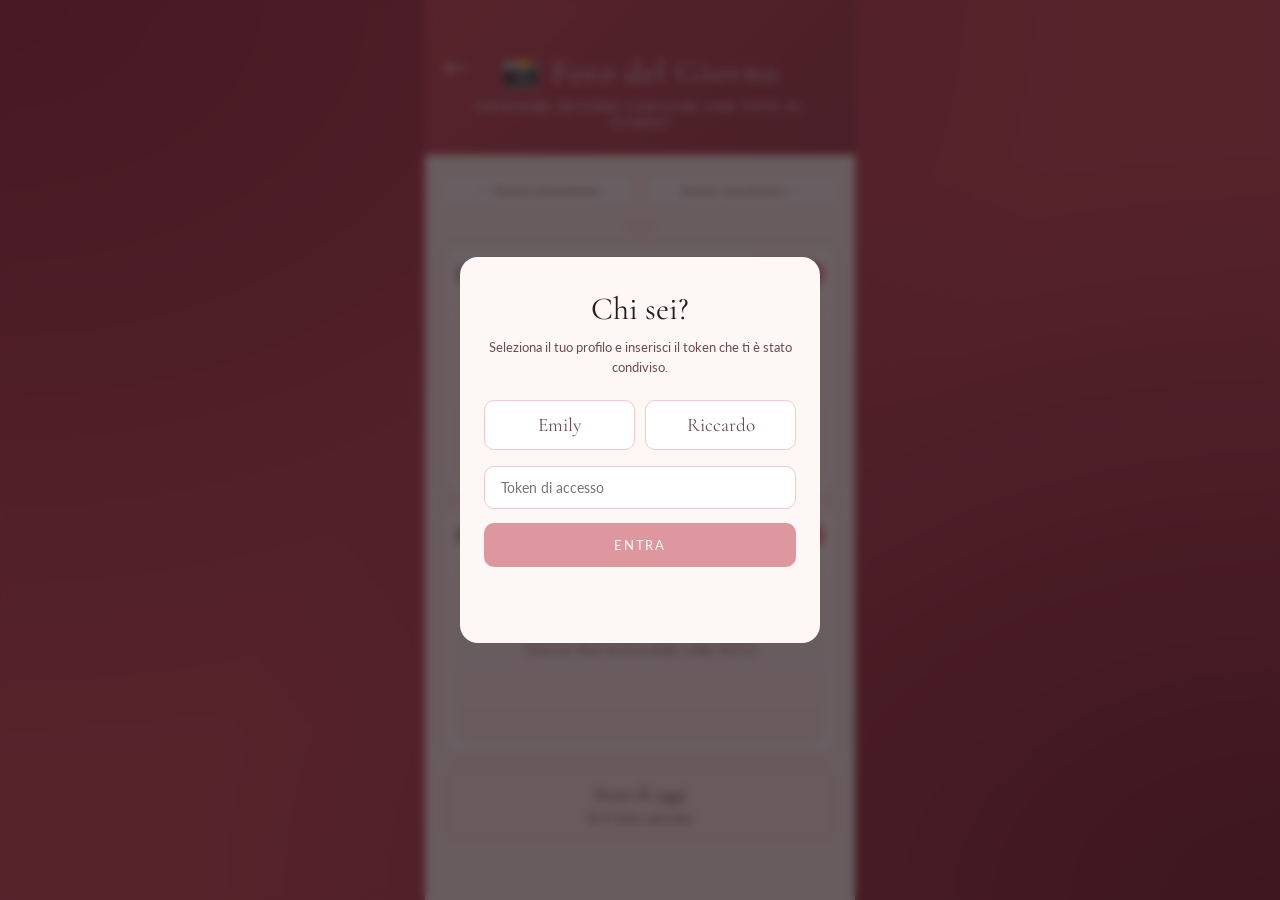
==== daily-photo.html @ a5b9713e "frontend" ====
<!DOCTYPE html>
<html lang="it">
<head>
  <meta charset="UTF-8">
  <meta name="viewport" content="width=device-width, initial-scale=1.0, viewport-fit=cover">
  <title>Foto del Giorno - Red Wire</title>
  <link rel="stylesheet" href="daily-photo.css">
</head>
<body>
  <div class="container">
    <header>
      <a href="index.html" class="back-button" aria-label="Torna alla home">&#8592;</a>
      <h1>📸 Foto del Giorno</h1>
      <p class="subtitle">Entrambi devono caricare una foto al giorno</p>
    </header>

    <main>
      <div class="day-nav" aria-label="Naviga tra i giorni">
        <button type="button" class="day-nav-btn" id="prevDayBtn">&#8592; Giorno precedente</button>
        <button type="button" class="day-nav-btn" id="nextDayBtn">Giorno successivo &#8594;</button>
      </div>
      <div class="date-chip" id="todayLabel"></div>
      <p class="viewing-hint" id="viewingHint"></p>

      <section class="upload-card" data-user-id="userA">
        <div class="card-head">
          <h2>Emily</h2>
          <span class="status-badge">In attesa</span>
        </div>
        <label class="upload-area">
          <input type="file" accept="image/*" />
          <span class="placeholder">Tocca per scegliere una foto</span>
          <img class="preview" alt="Anteprima Utente 1">
        </label>
      </section>

      <section class="upload-card" data-user-id="userB">
        <div class="card-head">
          <h2>Riccardo</h2>
          <span class="status-badge">In attesa</span>
        </div>
        <label class="upload-area">
          <input type="file" accept="image/*" />
          <span class="placeholder">Tocca per scegliere una foto</span>
          <img class="preview" alt="Anteprima Utente 2">
        </label>
      </section>

      <div class="progress-box">
        <p class="progress-title">Stato di oggi</p>
        <p class="progress-text" id="progressText">0/2 foto caricate</p>
      </div>
    </main>
  </div>

  <script src="js/daily-photo.js"></script>
</body>
</html>
---- daily-photo.css ----
@import url('https://fonts.googleapis.com/css2?family=Cormorant+Garamond:ital,wght@0,400;0,600;1,400&family=Lato:wght@300;400&display=swap');

* { margin: 0; padding: 0; box-sizing: border-box; }

:root {
  --rose: #c0394b;
  --rose-deep: #962d3c;
  --rose-light: #e8748a;
  --rose-pale: #fdf0f2;
  --rose-mid: #f5c6ce;
  --ink: #2a1a1e;
  --ink-soft: #6b4c52;
  --cream: #fdf8f5;
  --gold: #c9a96e;
}

html, body { height: 100%; }

body {
  font-family: 'Lato', sans-serif;
  background-color: var(--rose);
  background-image:
    radial-gradient(ellipse at top left, #8b1a2e 0%, transparent 60%),
    radial-gradient(ellipse at bottom right, #6b0f20 0%, transparent 60%);
  min-height: 100vh;
  display: flex;
  justify-content: center;
}

.container {
  width: 100%;
  max-width: 430px;
  min-height: 100vh;
  background: var(--cream);
  display: flex;
  flex-direction: column;
}

header {
  background: linear-gradient(135deg, var(--rose) 0%, var(--rose-deep) 100%);
  color: #fff;
  text-align: center;
  padding: 52px 24px 24px;
  position: relative;
}

.back-button {
  position: absolute;
  left: 18px;
  top: 54px;
  color: rgba(255,255,255,0.85);
  text-decoration: none;
  font-size: 1.6em;
  transition: all 0.25s ease;
  line-height: 1;
}

.back-button:hover { color: #fff; transform: translateX(-3px); }

header h1 {
  font-family: 'Cormorant Garamond', serif;
  font-weight: 400;
  font-size: 2em;
  letter-spacing: 0.06em;
}

.subtitle {
  margin-top: 8px;
  font-size: 0.8em;
  letter-spacing: 0.1em;
  text-transform: uppercase;
  opacity: 0.85;
}

main {
  flex: 1;
  padding: 18px 16px 28px;
  overflow-y: auto;
}

.date-chip {
  width: fit-content;
  margin: 0 auto 16px;
  padding: 8px 14px;
  border-radius: 999px;
  border: 1px solid var(--rose-mid);
  color: var(--ink-soft);
  font-size: 0.75em;
  letter-spacing: 0.08em;
  text-transform: uppercase;
  background: var(--rose-pale);
}

.day-nav {
  display: flex;
  gap: 8px;
  margin-bottom: 10px;
}

.day-nav-btn {
  flex: 1;
  border: 1px solid var(--rose-mid);
  background: #fff;
  color: var(--ink-soft);
  border-radius: 10px;
  padding: 10px 8px;
  font-size: 0.74em;
  letter-spacing: 0.04em;
  cursor: pointer;
  transition: all 0.2s ease;
}

.day-nav-btn:hover:not(:disabled) {
  border-color: var(--rose-light);
  color: var(--ink);
}

.day-nav-btn:disabled {
  opacity: 0.45;
  cursor: not-allowed;
}

.viewing-hint {
  text-align: center;
  margin: -8px 0 14px;
  color: var(--ink-soft);
  letter-spacing: 0.04em;
  font-size: 0.78em;
}

.upload-card {
  background: #fff;
  border: 1px solid var(--rose-mid);
  border-radius: 14px;
  padding: 14px;
  margin-bottom: 12px;
  box-shadow: 0 4px 18px rgba(192,57,75,0.08);
}

.card-head {
  display: flex;
  justify-content: space-between;
  align-items: center;
  margin-bottom: 10px;
}

.card-head h2 {
  font-family: 'Cormorant Garamond', serif;
  font-size: 1.5em;
  font-weight: 600;
  color: var(--ink);
}

.status-badge {
  font-size: 0.68em;
  letter-spacing: 0.08em;
  text-transform: uppercase;
  color: #fff;
  background: var(--rose-light);
  padding: 6px 10px;
  border-radius: 999px;
}

.upload-area {
  border: 1px dashed var(--rose-mid);
  border-radius: 12px;
  min-height: 180px;
  display: flex;
  align-items: center;
  justify-content: center;
  position: relative;
  cursor: pointer;
  overflow: hidden;
  background: linear-gradient(180deg, #fff 0%, var(--rose-pale) 100%);
}

.upload-area input {
  position: absolute;
  inset: 0;
  opacity: 0;
  cursor: pointer;
}

.placeholder {
  color: var(--ink-soft);
  font-size: 0.82em;
  letter-spacing: 0.05em;
  text-transform: uppercase;
  text-align: center;
  padding: 0 14px;
}

.preview {
  display: none;
  width: 100%;
  height: 100%;
  object-fit: cover;
}

.upload-card.uploaded .preview { display: block; }
.upload-card.uploaded .placeholder { display: none; }
.upload-card.uploaded .status-badge { background: var(--rose); }

.upload-card.locked .upload-area {
  cursor: not-allowed;
  opacity: 0.75;
}

.upload-card.locked .upload-area input {
  pointer-events: none;
}

.progress-box {
  margin-top: 8px;
  border-radius: 14px;
  padding: 14px;
  background: var(--rose-pale);
  border: 1px solid var(--rose-mid);
  text-align: center;
}

.progress-title {
  font-family: 'Cormorant Garamond', serif;
  color: var(--ink);
  font-size: 1.2em;
}

.progress-text {
  margin-top: 4px;
  color: var(--ink-soft);
  letter-spacing: 0.04em;
  font-size: 0.82em;
}

/* ---- Setup dialog ---- */
#setup-overlay {
  position: fixed;
  inset: 0;
  background: rgba(42, 26, 30, 0.7);
  display: flex;
  align-items: center;
  justify-content: center;
  z-index: 1000;
  padding: 24px;
  backdrop-filter: blur(4px);
}

.setup-modal {
  background: var(--cream);
  border-radius: 18px;
  padding: 32px 24px;
  width: 100%;
  max-width: 360px;
  text-align: center;
}

.setup-modal h2 {
  font-family: 'Cormorant Garamond', serif;
  font-size: 2em;
  font-weight: 400;
  color: var(--ink);
  margin-bottom: 10px;
}

.setup-modal p {
  font-size: 0.82em;
  color: var(--ink-soft);
  line-height: 1.5;
  margin-bottom: 22px;
}

.setup-users {
  display: flex;
  gap: 10px;
  margin-bottom: 16px;
}

.setup-user-btn {
  flex: 1;
  padding: 12px;
  border-radius: 10px;
  border: 1.5px solid var(--rose-mid);
  background: #fff;
  color: var(--ink-soft);
  font-family: 'Cormorant Garamond', serif;
  font-size: 1.2em;
  cursor: pointer;
  transition: all 0.2s;
}

.setup-user-btn.active {
  border-color: var(--rose);
  background: var(--rose);
  color: #fff;
}

.setup-token-input {
  width: 100%;
  padding: 12px 16px;
  border: 1.5px solid var(--rose-mid);
  border-radius: 10px;
  font-family: 'Lato', sans-serif;
  font-size: 0.9em;
  color: var(--ink);
  background: #fff;
  margin-bottom: 14px;
  outline: none;
  transition: border-color 0.2s;
}
.setup-token-input:focus { border-color: var(--rose-light); }

.setup-confirm-btn {
  width: 100%;
  padding: 14px;
  background: var(--rose);
  color: #fff;
  border: none;
  border-radius: 10px;
  font-family: 'Lato', sans-serif;
  font-size: 0.84em;
  letter-spacing: 0.12em;
  text-transform: uppercase;
  cursor: pointer;
  transition: background 0.2s;
  margin-bottom: 6px;
}
.setup-confirm-btn:disabled { opacity: 0.5; cursor: not-allowed; }
.setup-confirm-btn:hover:not(:disabled) { background: var(--rose-deep); }

.setup-error {
  font-size: 0.8em;
  color: var(--rose);
  min-height: 1.2em;
}

/* ---- Loading state ---- */
.upload-card.loading .upload-area {
  opacity: 0.6;
  pointer-events: none;
}

.upload-card.loading .status-badge {
  background: var(--gold);
  animation: pulse 1s ease-in-out infinite;
}

@keyframes pulse {
  0%, 100% { opacity: 1; }
  50% { opacity: 0.6; }
}
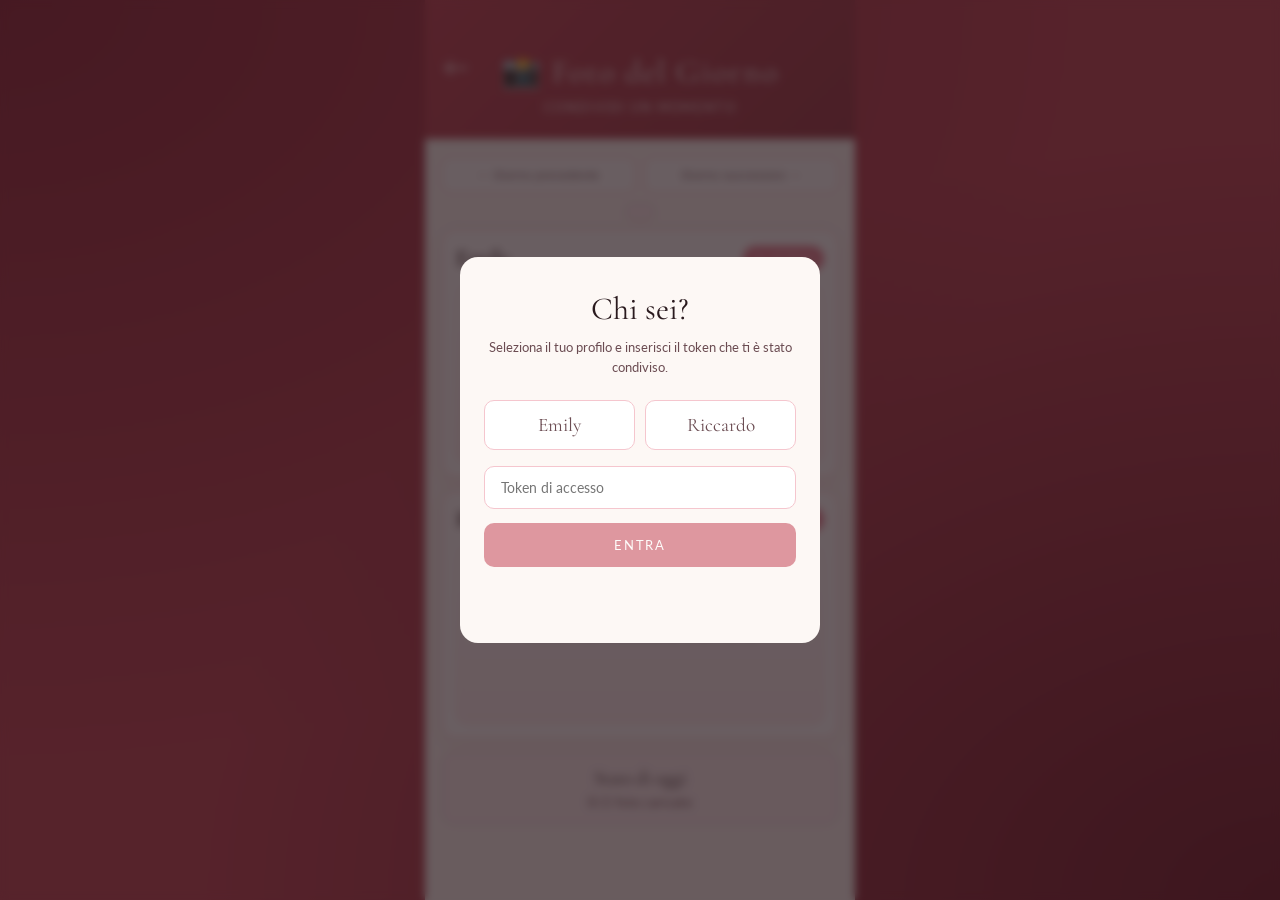
==== commit baa1ff1b: "edited" ====
--- a/daily-photo.html
+++ b/daily-photo.html
@@ -11,7 +11,7 @@
     <header>
       <a href="index.html" class="back-button" aria-label="Torna alla home">&#8592;</a>
       <h1>📸 Foto del Giorno</h1>
-      <p class="subtitle">Entrambi devono caricare una foto al giorno</p>
+      <p class="subtitle">Condividi un momento</p>
     </header>
 
     <main>
